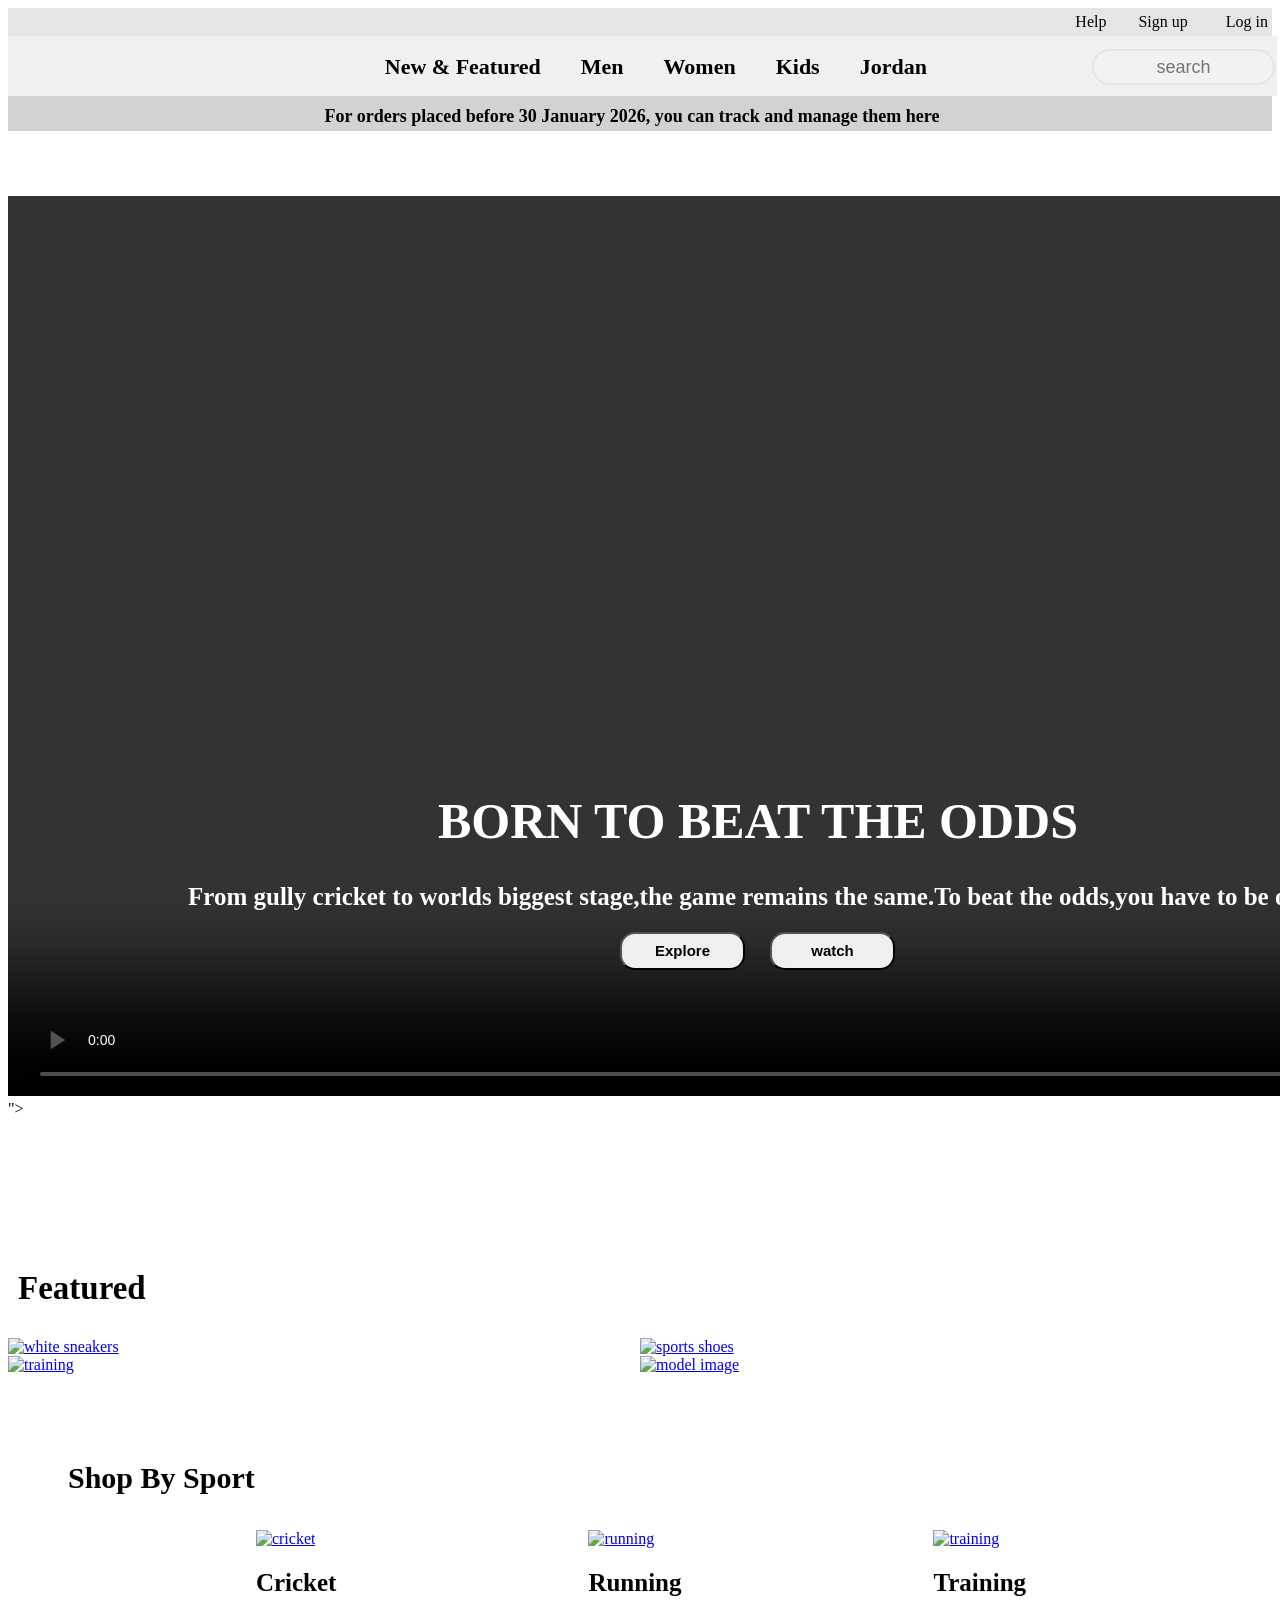
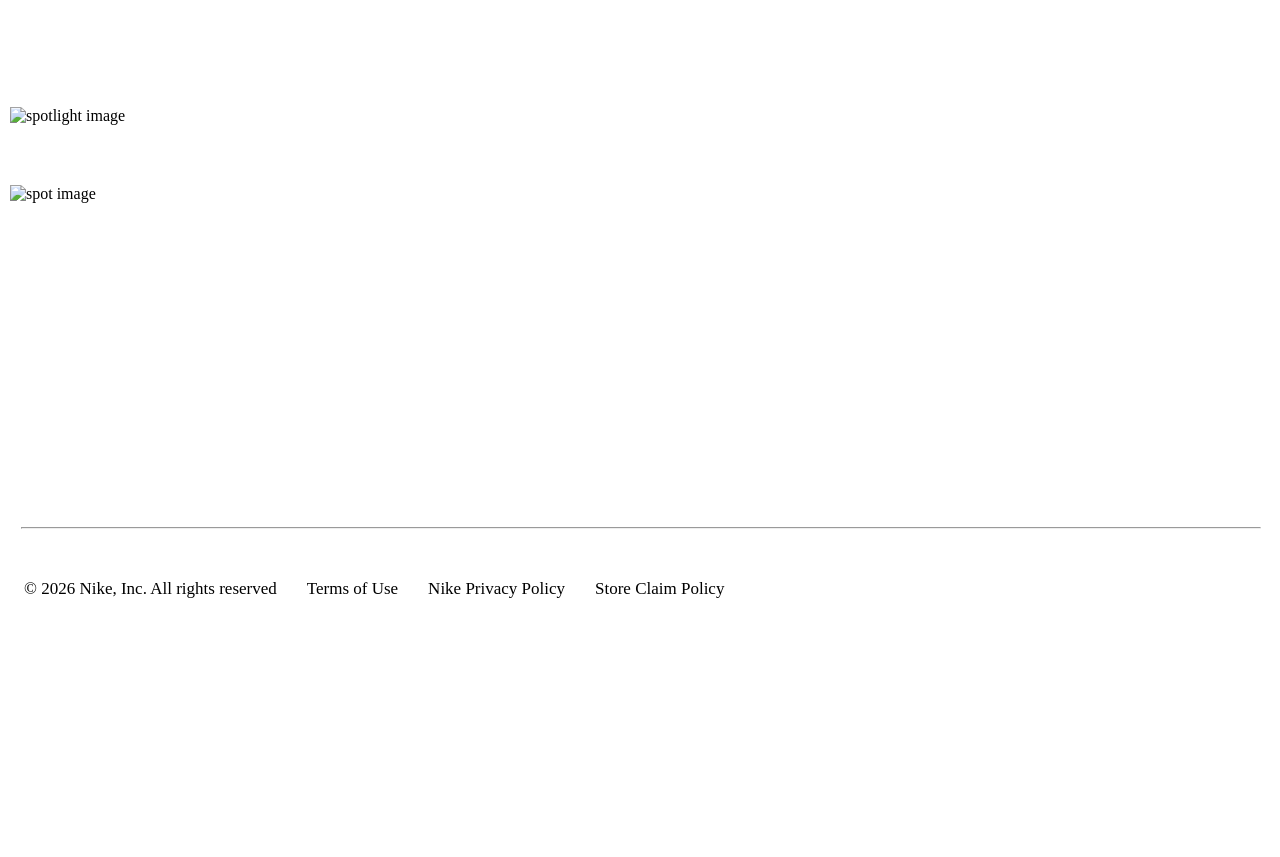
==== index.html @ adad33d9 "commited" ====
<!DOCTYPE html>
<html lang="en">
<head>
    <meta charset="UTF-8">
    <meta name="viewport" content="width=device-width, initial-scale=1.0">
    <title>Nike</title>
      <link rel="stylesheet" href="https://cdnjs.cloudflare.com/ajax/libs/font-awesome/7.0.1/css/all.min.css">
    <link rel="stylesheet" href="style.css">
  
</head>
<body>

    
    <header>
        <div class="main">
            <nav class="sub">

            <li class="ai"><a href="help.html">Help </a> </li> 
            <li class="aii"><a href="https://www.nike.in/lp/signup-desktop"> Sign up </a></li>
            <li class="aiii"> <a href="login.html">Log in </a></li> 
            </nav>

    
        <div class="navigation">
           
  <img class="nike" src="https://prod-assets.nike.in/NIKE/nes-nike-reloaded-svc/static/assets/images/nike-logo-192x192.svg" alt="nike logo"> 

            <li><a href="navigation.html"><h2>New & Featured</h2></li></a>
            <li><a href="men.html"><h2>Men</h2></a></li>
            <li><a href="navigation.html"><h2>Women</h2></a></li>
            <li><a href="navigation.html"><h2>Kids</h2></a></li>
            <li><a href="navigation.html"><h2>Jordan</h2></a></li> 
         <input type="text"  placeholder="search" class="sear">
         
        <a href=""> <div> <i class="fa-solid fa-magnifying-glass"></i></a> </div>   
        
        <a href=""><i class="fa-regular fa-heart"></i> </a>
        
        <a href="cart.html"><i class="fa-solid fa-bag-shopping"></i> </a>

        </div>

         

        <div class="navidown">
            <h3>For orders placed before 30 January 2026, you can track and manage them here</h3>
        </div>

        <div class="tilak">
          
             <video src="https://prod-assets.nike.in/NIKE/nes-nike-reloaded-svc/static/assets/videos/hls/mweb-homepage-video/playlist.m3u8" controls loops autoplay muted ></video>">
               <div class="tiltex"><H1>BORN TO BEAT THE ODDS</H1>
                <h2>From gully cricket to worlds biggest stage,the game remains the same.To beat the odds,you have to be odds </h2>
                <button class="what">Explore</button> <button class="wat">watch</button>
             </div>
        </div> 

        
    </header> 


<main>  

    <div>
        <h1 class="feature">Featured</h1>
    </div>

<div class="featuredmain">

    <div class="sneakers">

   
        <a href="sneaker.html"> <img class="img" src="https://images-static.nykaa.com/uploads/1e40392e-fb3c-4702-8c29-6b767c7c1caf.png?tr=cm-pad_resize,w-900" alt="white sneakers">
</a>
    </div>
   

    <div class="sports ">
<a href="spikes.html">
        <img class="img" src="https://images-static.nykaa.com/uploads/f3daab67-40d3-4cb3-b404-d9885c8492d2.png?tr=cm-pad_resize,w-900" alt="sports shoes">
</a>
    </div>

    <div class="training">
<a href="spikes.html">
        <img class="img" src="https://images-static.nykaa.com/uploads/775eb751-5389-4bcb-81ae-061eb87c5416.png?tr=cm-pad_resize,w-900" alt="training">
</a>
    </div>

    <div class="model">
<a href="sneaker.html">
        <img class="img" src="https://images-static.nykaa.com/uploads/f7cd1061-c012-4a02-9bbe-c82ce9e58fe7.png?tr=cm-pad_resize,w-900" alt="model image">
        </a>
    </div>

     </div>
</main> 

<section>
  <br><br><br></br> 

  <h2 class="conshop">Shop By Sport</h2>
    <div class="shop">

        

        <div class="cricket">
<a href="cricket.html">
            <img src="https://images-static.nykaa.com/uploads/00a6c246-c5d0-47dd-a453-8f416ff21b4b.png?tr=cm-pad_resize,w-750" alt="cricket"> </a>
                  <h1 class="con">Cricket</h1>
        </div>

        
        <div class="running">
<a href="cricket.html">
            <img src="https://images-static.nykaa.com/uploads/4db69a3a-ecd6-4dcd-9ecc-79bd252f4ea8.png?tr=cm-pad_resize,w-750" alt="running"></a>
                  <h1 class="con">Running</h1>
        </div>
        
        <div class="training">
<a href="cricket.html">
            <img src="https://images-static.nykaa.com/uploads/26bd7a04-9f96-4ea4-aa56-0613eb384872.png?tr=cm-pad_resize,w-750" alt="training"></a>
                    <h1 class="con">Training</h1>
        </div>

    </div>

</section>
<br><br><br><br><br>


<section>
    <div class="mainspoty">
 <div class="spotlight">

        <img src="https://images-static.nykaa.com/uploads/99731bee-cb3b-402b-8d09-946fcf479fce.png?tr=cm-pad_resize,w-1800" alt="spotlight image"> <br><br><br><br><br><br><br><br><br><br><br>
        
    </div>
    
    <div class="spot">
        <img src="https://images-static.nykaa.com/uploads/0f9657fe-749f-4a61-937c-c7aa0721e1b4.png?tr=cm-pad_resize,w-1900" alt="spot image"> <br><br><br><br><br><br><br><br><br><br><br><br>
    </div>
    </div>


    <div class="mainspot">
    <div class="subspot">


    <div>
        <img src="https://images-static.nykaa.com/uploads/70703269-64eb-4db2-8aaf-1903753bab5b.png?tr=cm-pad_resize,w-225" alt="">
    </div>

    <div>
         <img src="https://images-static.nykaa.com/uploads/0d7f9cba-1d25-4e68-a880-42926a45276d.png?tr=cm-pad_resize,w-225" alt="">
    </div>

    <div>
        <img src="https://images-static.nykaa.com/uploads/2065d81f-6dca-41a7-a3b9-8033928b0bc5.png?tr=cm-pad_resize,w-225" alt="">
    </div>

     <div>
        <img src="https://images-static.nykaa.com/uploads/cea497f0-0300-4b42-8800-815912e151e5.png?tr=cm-pad_resize,w-225" alt="">
     </div>

      <div>
        <img src="https://images-static.nykaa.com/uploads/5cd340f4-c8bc-4c55-8fed-49a4fdd31414.png?tr=cm-pad_resize,w-225" alt="">
      </div>

       <div>
        <img src="https://images-static.nykaa.com/uploads/29c73962-0dc0-4b75-9eac-3d10cf90ea43.png?tr=cm-pad_resize,w-225" alt="">
       </div>

         <div>
            <img src="https://images-static.nykaa.com/uploads/6a59d536-6a77-485f-a6a3-492ac3e37c69.png?tr=cm-pad_resize,w-225" alt="">
         </div>

           <div>
              <img src="https://images-static.nykaa.com/uploads/2951dbc2-e2af-4d0b-bda2-9065aa7d7282.png?tr=cm-pad_resize,w-225" alt="">
           </div>

            <div>
                  <img src="https://images-static.nykaa.com/uploads/09cb6dcc-89ca-47ff-897d-4e4e485285e5.png?tr=cm-pad_resize,w-225" alt="">
            </div>

             <div>  
                  <img src="https://images-static.nykaa.com/uploads/b82593a5-dd23-4500-8a94-a561b8204c59.png?tr=cm-pad_resize,w-225" alt="">
             </div>

       <div>
          <img src="https://images-static.nykaa.com/uploads/417a569f-a915-4a76-b9d1-6cd4e47c5cfe.png?tr=cm-pad_resize,w-225" alt="">
       </div>

         <div>

              <img src="https://images-static.nykaa.com/uploads/9695d31a-08eb-4cc7-9456-76d2e609e987.png?tr=cm-pad_resize,w-225" alt="">
         </div>

          <div>
              <img src="https://images-static.nykaa.com/uploads/982e278e-7de1-446d-8a69-b040a3d451c3.png?tr=cm-pad_resize,w-225" alt="">
          </div>

           <div>
              <img src="https://images-static.nykaa.com/uploads/a88d4bb2-1c3c-48a0-b0e1-d4f137a98484.png?tr=cm-pad_resize,w-225" alt="">
           </div>

            <div>
                  <img src="https://images-static.nykaa.com/uploads/cd867f04-eb2a-4022-920a-e63583e32477.png?tr=cm-pad_resize,w-225" alt="">
            </div>

            <div>

                <img src="https://images-static.nykaa.com/uploads/86dee53b-ebec-4520-bf53-0b0503bf9707.png?tr=cm-pad_resize,w-225" alt="">
            </div>

</div>
</div>
</section>



    <footer class="mainfoot">
                 <h2><hr class="hr"></h2>
        <div class="subfoot">

            <li>© 2026 Nike, Inc. All rights reserved</li>
               <li>Terms of Use</li>
                  <li>Nike Privacy Policy</li>
                     <li>Store Claim Policy</li>

    
</div>
</footer>

</body>
</html>
---- style.css ----
.main{
    background-color: rgb(231, 228, 228);
    height: 30px;
    position: relative;
}

.ai{
   transform: translate(-65px);
   list-style-type: none;
    color: rgb(108, 0, 0);
   
}

.aii{
    transform: translate(-35px);
    list-style-type: none;
    color: rgb(108, 0, 0);
}

.aiii{
    transform: translate(1px);
    list-style-type: none;
    text-decoration: ;
    color: rgb(108, 0, 0);
}



.sub{
    display: flex;
    justify-content:flex-end;
    gap: 2px;
    padding: 5px;
 
    

}

.sub a{
    text-decoration: none;
    color: black;
}

.sub a:hover{
    color: rgb(240, 0, 0);
    text-decoration: underline;
}



.promo{
    width: 100%;
}

.name{
    font-size: 30px;
    color: red;
}

.sear{
    text-align: center;
}

.navigation{
    display: flex;
   justify-content: center;
    gap: 20px;
    background-color: rgb(255, 255, 255);
    padding: 15px;
    text-align: center;
    list-style-type: none;
    position :sticky;
    top:10;
    width: 98%;
    height: 30px;
    background-color: rgb(240, 240, 240);
   
    
}

.navigation h2{
    margin-left: 10px;
}

.navigation :hover{
    text-decoration: underline;
  
}

.navigation h2:hover{
    text-decoration: underline;
}


.navigation a{
    text-decoration: none;
    color: black;
}


.navigation li{
    color: rgb(0, 0, 0);
    font-size: 15px;
    margin-left: 10px;
}


.navigation input{
    width: 175px;
    height: 30px;
    color: rgb(0, 0, 0);
    background-color: rgb(244, 241, 241);
    border-radius: 19px;
    font-size: 18px;
    transform: translate(290px,-2px);
    border: 2px solid rgb(229, 229, 229);
   
    
  
}

.tiltex{
    position: absolute;
    top: 750px;
    color: white;
}

.tiltex h1{
    font-size: 50px;
    transform: translate(430px);
    width: 800px ;
}

.tiltex h2{
    font-size: 25px;
    transform: translate(180px);

}




.fa-heart{
    color: rgb(0, 0, 0);
    position: absolute;
    right: 100px;
    top: 10px;
    font-size:23px;
transform: translate(10px,9px);
        
}

.fa-bag-shopping{
     color: rgb(0, 0, 0);
    position: absolute;
    right: 70px;
    top: 10px;
    font-size:23px;
    transform: translate(20px,9px);

  

}


.sear{
    transform: translate(10px,10px);
    
   
}

.sear :hover{
    text-decoration: none;
}




.fa-magnifying-glass{
    transform: translate(60px,4px);
    color: rgb(0, 0, 0);
    font-size: 22px;
   transform: translate(77px,5px);
}

.navigation h2{
   font-size: 22px;
    transform: translate(145px,-15px);


}

.nike{
    width: 100px;
    height: 90px;
    color: rgb(0, 0, 0);
    position: absolute;
    transform: translate(-690px,-30px);
   
}

.sub hr{
    transform: translate(1px,);
    height: 10px;
    border: 2px solid black;
}




.navidown{
    display: flex;
    justify-content: center;
    background-color: rgb(210, 210, 210);
    text-decoration: none;
    margin-top: 10px;
    position: absolute;
    width: 100%;
    height: 35px;
    margin-top: 0px;
  
}

.navidown h3{
    font-size: 18px;
    color: rgb(0, 0, 0);
    text-align: center;
    transform: translate(-8px,-8px);
    
    
}

.featuredmain{
    display: grid;
   grid-template-columns: repeat(2, 2fr);
   transform: translate(0,100px);
   margin-top: 1200px;
  
}





.tilak{
   border-color: black;

}


.tilak video{
      width: 1500px;
      height: 900px;
    margin-top: 100px;
    
 
    
}

.feature{
    font-size: 33px;
    position: absolute;
    transform: translate(10px,10px);

       
}



.img{
    width: 100%;
    height: 890px;
   
}

.shop{
    display: flex;
    gap: 5px;
    justify-content: space-evenly;
    transform: translate(1px,100px);
   
}

.mainspoty{
     transform: translate(1px,120px);
}

.shop img{
    width: 425px;
    height: 540px;
   
}

.spotlight img{
    width: 100%;
    height: 110px;
     transform: translate(1px,-20px);
}

.spot img{
    width: 100%;
    height: 95px;
    transform: translate(1px,-140px);
    
}

.subspot{
    display: grid;
    grid-template-columns: repeat(8,1fr);
    justify-items: center;
     transform: translate(1px,-300px);


    
}

.mainspot{
    transform: translate(1px,400px);
    
}

.subspot img{
    width: 150px;
        transform: translate(1px,-240px);
}

.subfoot{
    display: flex;
    justify-content:first baseline;
    gap: 30px;
   list-style-type: none;
   margin-top: 40px;
   font-size: 17px;
   margin-left: 15px;
   transform: translate(0px,10px);


}

.subfoot li{
    transform: translate(1px,800px);

}



.hr{
    width: 98%;
    background-color: rgb(227, 227, 227);
    transform: translate(1px,800px);
}

.mainfoot{
    transform: translate(0px,-750px);
  
}

.con{
    font-size: 25px;
}

.conshop{
    font-size: 30px;
    transform: translate(60px,90px);
    width: 250px;

 

}

.wat{
    width: 125px;
    height: 38px;
    border-radius: 15px;
    position: absolute;
    right: 250px;
    font-weight: bolder;
    font-size: 15px;
}

.what{
      width: 125px;
    height: 38px;
    border-radius: 15px;
    position: absolute;
    right: 400px;
       font-weight: bolder;
    font-size: 15px;
}

.what:hover{
    transform: scale(1.1);
}

.wat:hover{
     transform: scale(1.1);
}
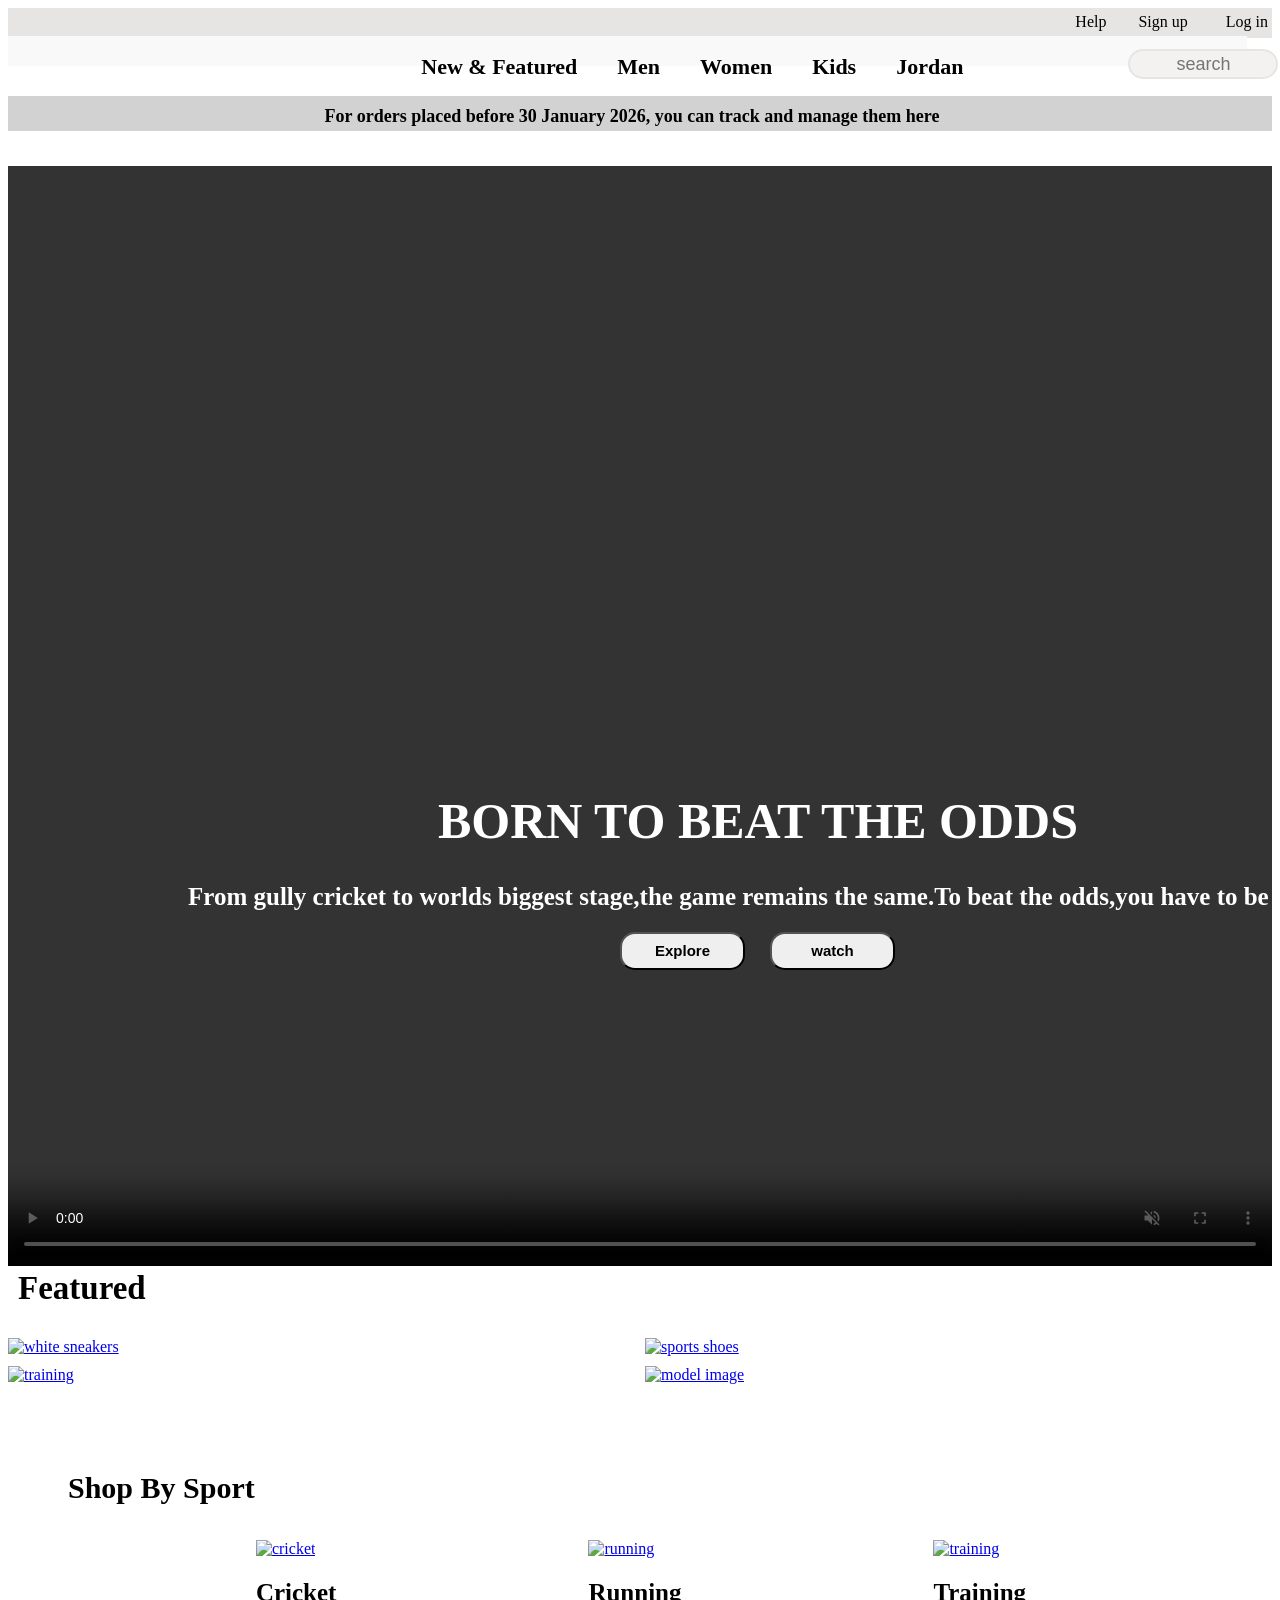
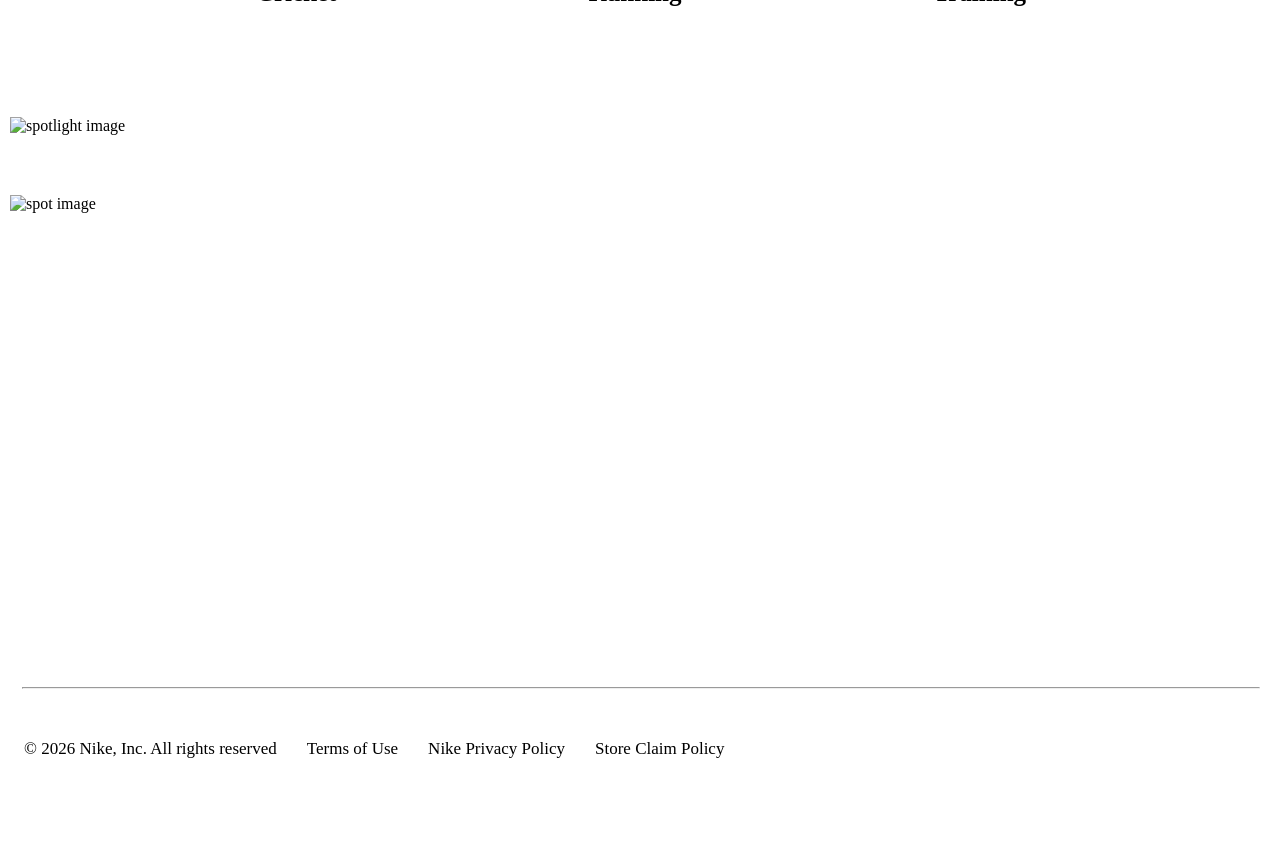
==== commit 49180248: "commited some changes" ====
--- a/index.html
+++ b/index.html
@@ -48,7 +48,7 @@
 
         <div class="tilak">
           
-             <video src="https://prod-assets.nike.in/NIKE/nes-nike-reloaded-svc/static/assets/videos/hls/mweb-homepage-video/playlist.m3u8" controls loops autoplay muted ></video>">
+             <video src="https://prod-assets.nike.in/NIKE/nes-nike-reloaded-svc/static/assets/videos/hls/mweb-homepage-video/playlist.m3u8" controls loops autoplay muted ></video>
                <div class="tiltex"><H1>BORN TO BEAT THE ODDS</H1>
                 <h2>From gully cricket to worlds biggest stage,the game remains the same.To beat the odds,you have to be odds </h2>
                 <button class="what">Explore</button> <button class="wat">watch</button>
--- a/style.css
+++ b/style.css
@@ -1,3 +1,8 @@
+*{
+    box-sizing: border-box;
+}
+
+
 .main{
     background-color: rgb(231, 228, 228);
     height: 30px;
@@ -73,8 +78,8 @@
     top:10;
     width: 98%;
     height: 30px;
-    background-color: rgb(240, 240, 240);
-   
+    background-color: rgb(249, 249, 249);
+    flex-wrap: wrap;
     
 }
 
@@ -106,7 +111,7 @@
 
 
 .navigation input{
-    width: 175px;
+    width: 150px;
     height: 30px;
     color: rgb(0, 0, 0);
     background-color: rgb(244, 241, 241);
@@ -114,6 +119,7 @@
     font-size: 18px;
     transform: translate(290px,-2px);
     border: 2px solid rgb(229, 229, 229);
+    margin-right: 30px;
    
     
   
@@ -142,11 +148,12 @@
 
 .fa-heart{
     color: rgb(0, 0, 0);
-    position: absolute;
+       position: absolute;
     right: 100px;
     top: 10px;
+
     font-size:23px;
-transform: translate(10px,9px);
+transform: translate(35px,9px);
         
 }
 
@@ -156,7 +163,7 @@
     right: 70px;
     top: 10px;
     font-size:23px;
-    transform: translate(20px,9px);
+    transform: translate(40px,9px);
 
   
 
@@ -191,11 +198,12 @@
 }
 
 .nike{
-    width: 100px;
+    width: 80px;
     height: 90px;
     color: rgb(0, 0, 0);
-    position: absolute;
-    transform: translate(-690px,-30px);
+    position: static;
+     transform: translate(-250px,-30px);
+   
    
 }
 
@@ -217,7 +225,7 @@
     position: absolute;
     width: 100%;
     height: 35px;
-    margin-top: 0px;
+    margin-top: 30px;
   
 }
 
@@ -235,6 +243,7 @@
    grid-template-columns: repeat(2, 2fr);
    transform: translate(0,100px);
    margin-top: 1200px;
+   gap: 10px;
   
 }
 
@@ -249,9 +258,10 @@
 
 
 .tilak video{
-      width: 1500px;
-      height: 900px;
+      width: 100%;
+      height: 1100px;
     margin-top: 100px;
+  
     
  
     
@@ -269,7 +279,7 @@
 
 .img{
     width: 100%;
-    height: 890px;
+    height: auto;
    
 }
 
@@ -286,8 +296,8 @@
 }
 
 .shop img{
-    width: 425px;
-    height: 540px;
+    width: 100%;
+    height: auto;
    
 }
 
@@ -351,7 +361,7 @@
 }
 
 .mainfoot{
-    transform: translate(0px,-750px);
+    transform: translate(0px,-600px);
   
 }
 
@@ -396,5 +406,80 @@
      transform: scale(1.1);
 }
 
-
-
+@media (max-width: 768px){
+
+    /* NAVIGATION */
+    .navigation{
+        flex-direction: column;
+        align-items: center;
+        height: auto;
+    }
+
+    .navigation h2{
+        transform: none;
+        font-size: 16px;
+    }
+
+    .nike{
+        position: static;
+        width: 70px;
+    }
+
+    /* VIDEO TEXT */
+    .tiltex{
+        position: static;
+        text-align: center;
+        padding: 10px;
+    }
+
+    .tiltex h1{
+        font-size: 22px;
+        width: 100%;
+        transform: none;
+    }
+
+    .tiltex h2{
+        font-size: 14px;
+        transform: none;
+    }
+
+    /* BUTTONS */
+    .what, .wat{
+        position: static;
+        margin: 5px;
+    }
+
+    /* FEATURED GRID */
+    .featuredmain{
+        grid-template-columns: 1fr;
+        margin-top: 50px;
+        transform: none;
+    }
+
+    /* SHOP SECTION */
+    .shop{
+        flex-direction: column;
+        transform: none;
+    }
+
+    /* SPOT GRID */
+    .subspot{
+        grid-template-columns: repeat(2,1fr);
+        transform: none;
+    }
+
+    .subspot img{
+        width: 100px;
+        transform: none;
+    }
+
+    /* FOOTER */
+    .subfoot{
+        flex-direction: column;
+        gap: 10px;
+    }
+
+}
+
+
+
